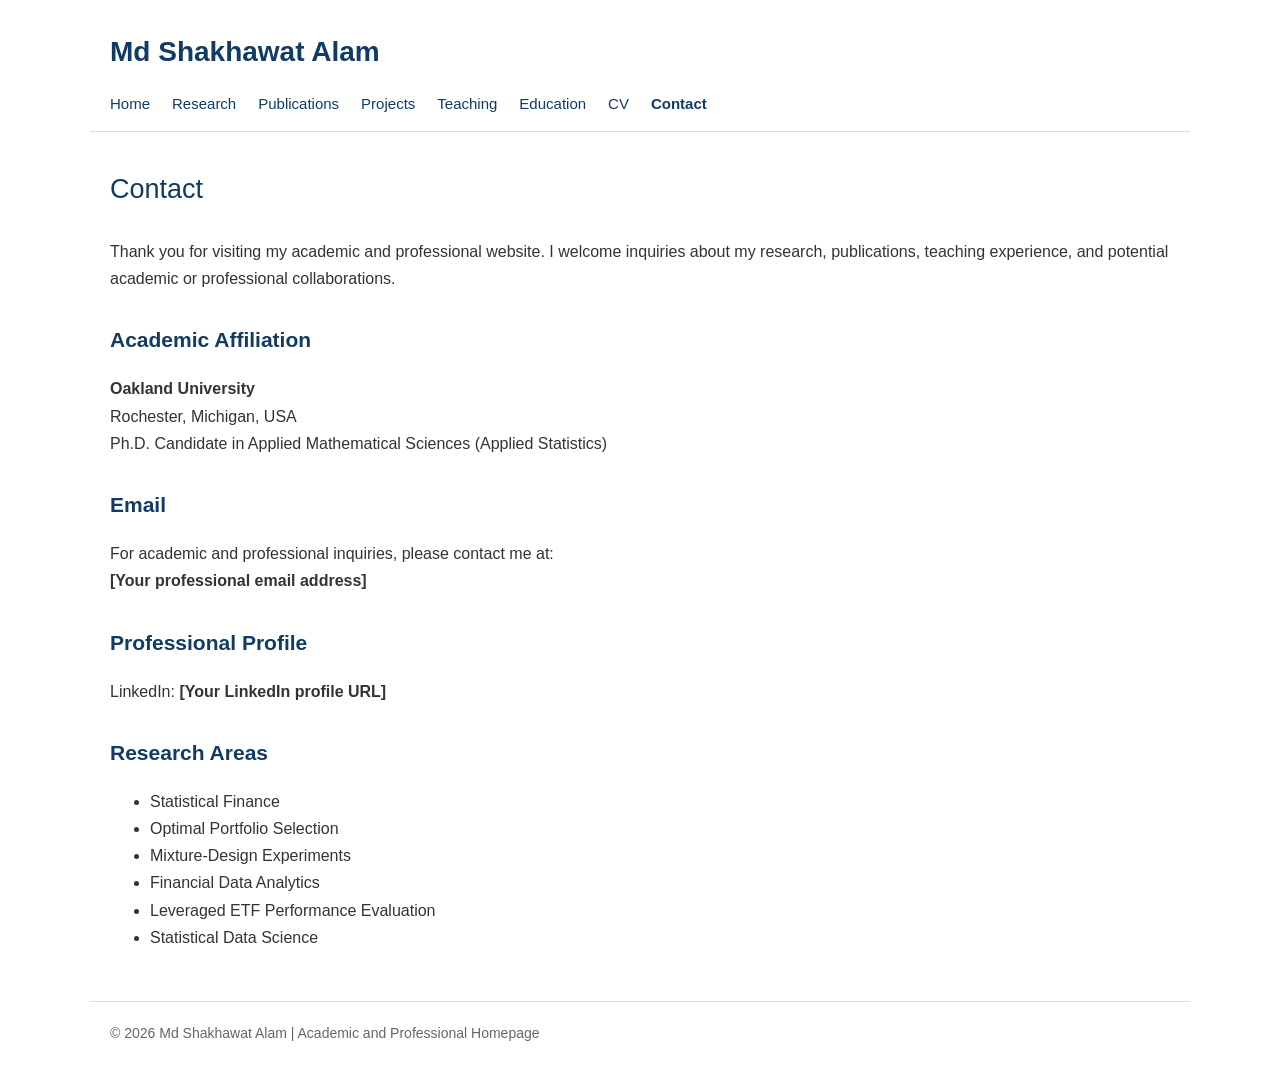
==== contact.html @ c7da4535 "Add contact.html with personal and academic details This file contains the contact information and a" ====
<!DOCTYPE html>
<html lang="en">
<head>
<meta charset="UTF-8">
<meta name="viewport" content="width=device-width, initial-scale=1.0">
<title>Md Shakhawat Alam | Contact</title>
<link rel="stylesheet" href="style.css">
</head>
<body>

<header>
  <div class="site-name">
    <a href="index.html">Md Shakhawat Alam</a>
  </div>
  <nav>
    <a href="index.html">Home</a>
    <a href="research.html">Research</a>
    <a href="publications.html">Publications</a>
    <a href="projects.html">Projects</a>
    <a href="teaching.html">Teaching</a>
    <a href="education.html">Education</a>
    <a href="cv.html">CV</a>
    <a href="contact.html" aria-current="page">Contact</a>
  </nav>
</header>

<main>
  <h1>Contact</h1>

  <p>
    Thank you for visiting my academic and professional website.
    I welcome inquiries about my research, publications,
    teaching experience, and potential academic or professional
    collaborations.
  </p>

  <h2>Academic Affiliation</h2>

  <p>
    <strong>Oakland University</strong>
    <br>
    Rochester, Michigan, USA
    <br>
    Ph.D. Candidate in Applied Mathematical Sciences
    (Applied Statistics)
  </p>

  <h2>Email</h2>

  <p>
    For academic and professional inquiries, please contact me at:
    <br>
    <strong>[Your professional email address]</strong>
  </p>

  <h2>Professional Profile</h2>

  <p>
    LinkedIn:
    <strong>[Your LinkedIn profile URL]</strong>
  </p>

  <h2>Research Areas</h2>

  <ul>
    <li>Statistical Finance</li>
    <li>Optimal Portfolio Selection</li>
    <li>Mixture-Design Experiments</li>
    <li>Financial Data Analytics</li>
    <li>Leveraged ETF Performance Evaluation</li>
    <li>Statistical Data Science</li>
  </ul>

</main>

<footer>
  © 2026 Md Shakhawat Alam | Academic and Professional Homepage
</footer>

</body>
</html>
---- style.css ----
* {
    box-sizing: border-box;
}

body {
    margin: 0;
    padding: 0;
    font-family: Arial, Helvetica, sans-serif;
    font-size: 16px;
    line-height: 1.7;
    color: #333333;
    background-color: #ffffff;
}

header {
    max-width: 1100px;
    margin: 0 auto;
    padding: 28px 20px 15px;
    border-bottom: 1px solid #dddddd;
}

.site-name {
    margin-bottom: 15px;
}

.site-name a {
    color: #123b63;
    font-size: 28px;
    font-weight: bold;
    text-decoration: none;
}

nav {
    display: flex;
    flex-wrap: wrap;
    gap: 22px;
}

nav a {
    color: #123b63;
    text-decoration: none;
    font-size: 15px;
}

nav a:hover {
    text-decoration: underline;
}

nav a[aria-current="page"] {
    font-weight: bold;
}

main {
    max-width: 1100px;
    min-height: 500px;
    margin: 35px auto;
    padding: 0 20px;
}

h1 {
    color: #123b63;
    font-size: 27px;
    font-weight: normal;
    margin-bottom: 25px;
}

h2 {
    color: #123b63;
    font-size: 21px;
    margin-top: 30px;
}

p {
    margin-bottom: 18px;
}

.home-profile {
    display: flex;
    align-items: flex-start;
    gap: 35px;
}

.photo-placeholder {
    width: 220px;
    min-width: 220px;
    height: 260px;
    display: flex;
    align-items: center;
    justify-content: center;
    text-align: center;
    color: #666666;
    background-color: #f2f2f2;
    border: 1px solid #cccccc;
}

footer {
    max-width: 1100px;
    margin: 50px auto 0;
    padding: 20px;
    border-top: 1px solid #dddddd;
    color: #666666;
    font-size: 14px;
}

@media (max-width: 650px) {
    .home-profile {
        flex-direction: column;
    }

    nav {
        gap: 12px;
    }

    .photo-placeholder {
        width: 200px;
        min-width: 200px;
        height: 240px;
    }
}
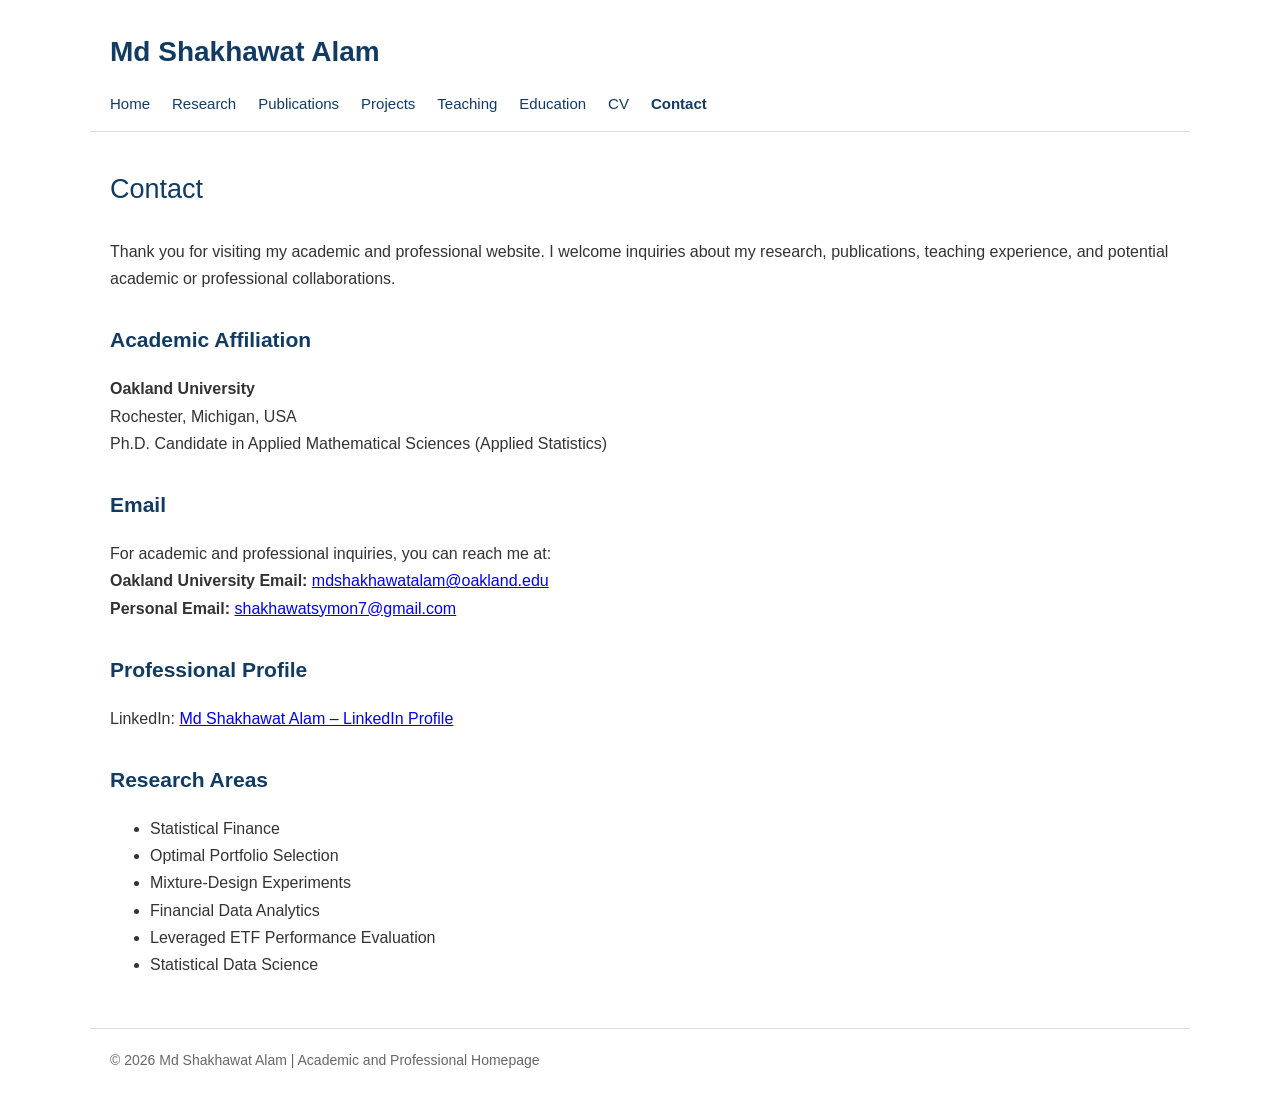
==== commit 73f558aa: "Revise contact details in contact.html Updated contact information with professional and personal em" ====
--- a/contact.html
+++ b/contact.html
@@ -48,19 +48,29 @@
 
   <h2>Email</h2>
 
-  <p>
-    For academic and professional inquiries, please contact me at:
-    <br>
-    <strong>[Your professional email address]</strong>
-  </p>
+<p>
+  For academic and professional inquiries, you can reach me at:
+  <br>
+  <strong>Oakland University Email:</strong>
+  <a href="mailto:mdshakhawatalam@oakland.edu">
+    mdshakhawatalam@oakland.edu
+  </a>
+  <br>
+  <strong>Personal Email:</strong>
+  <a href="mailto:shakhawatsymon7@gmail.com">
+    shakhawatsymon7@gmail.com
+  </a>
+</p>
 
-  <h2>Professional Profile</h2>
+<h2>Professional Profile</h2>
 
-  <p>
-    LinkedIn:
-    <strong>[Your LinkedIn profile URL]</strong>
-  </p>
-
+<p>
+  LinkedIn:
+  <a href="https://www.linkedin.com/in/shakhawat-alam-1aa22b116/"
+     target="_blank" rel="noopener noreferrer">
+    Md Shakhawat Alam – LinkedIn Profile
+  </a>
+</p>
   <h2>Research Areas</h2>
 
   <ul>
